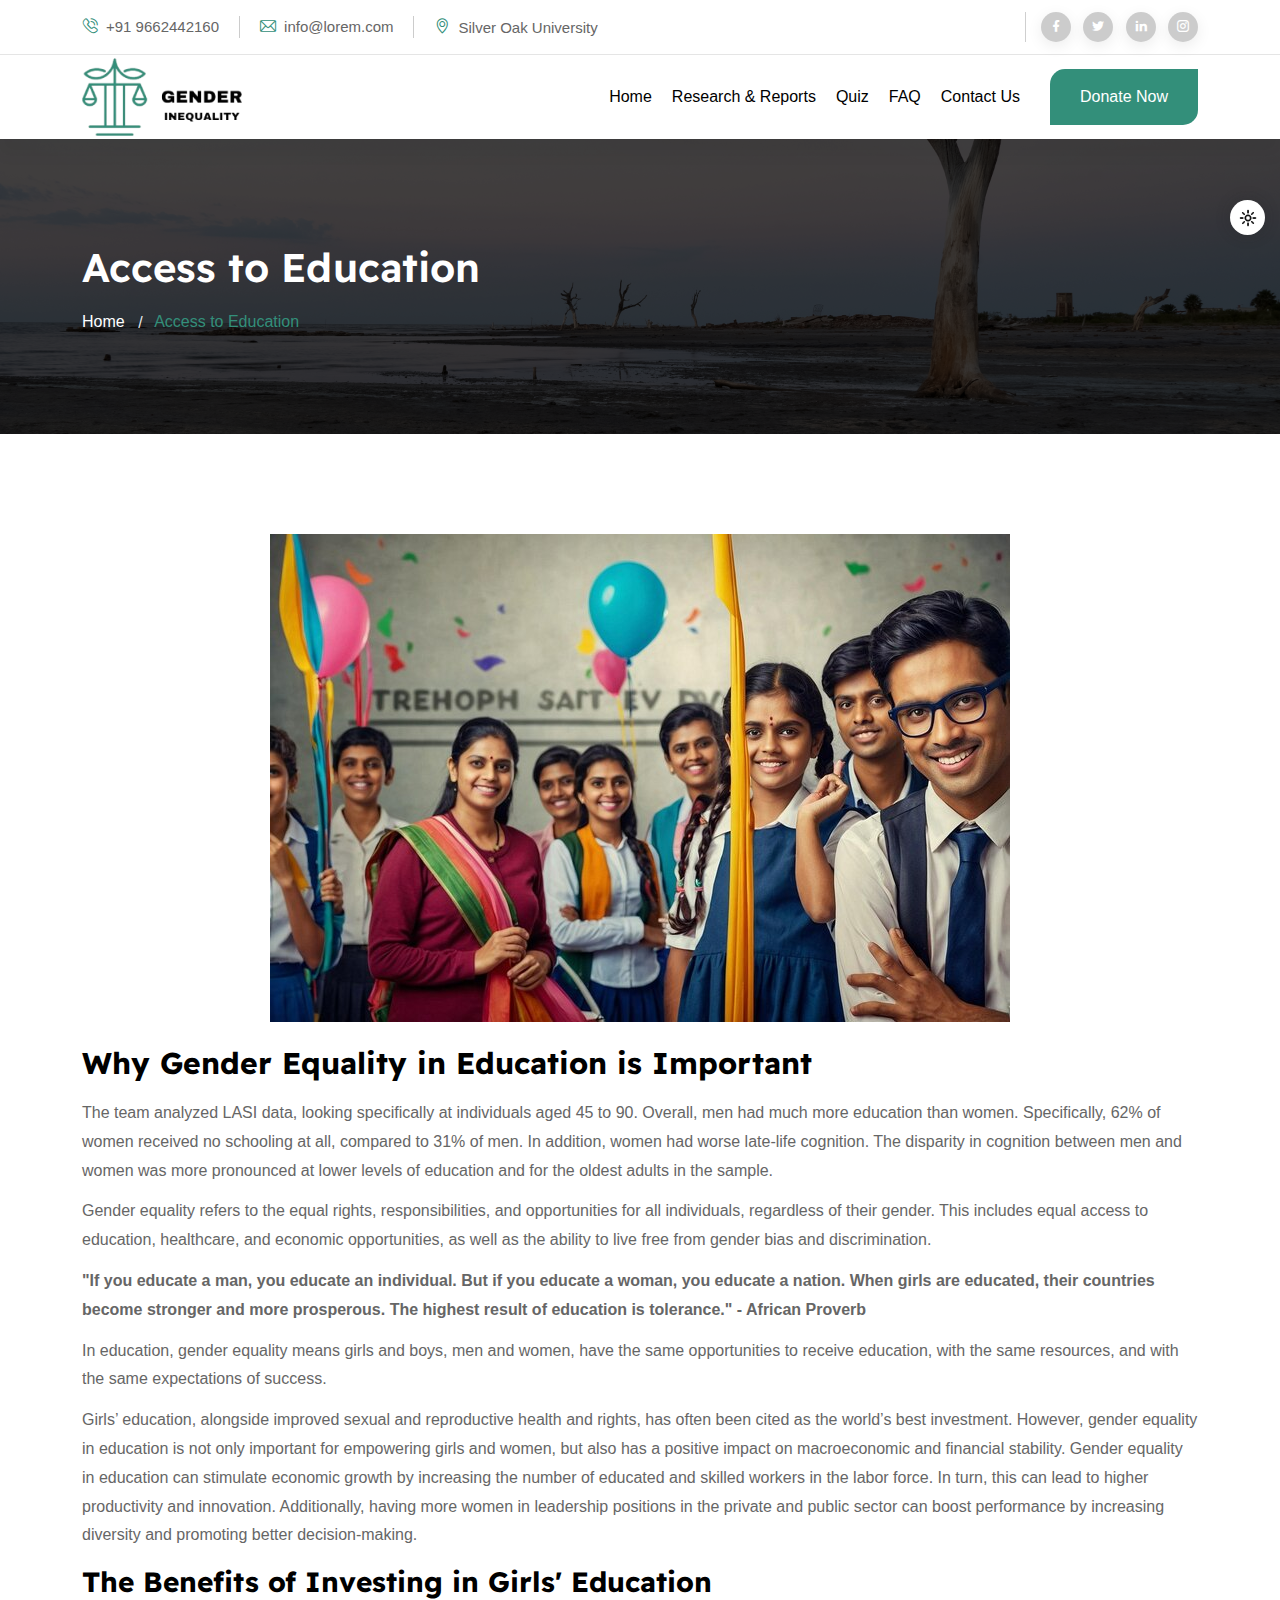
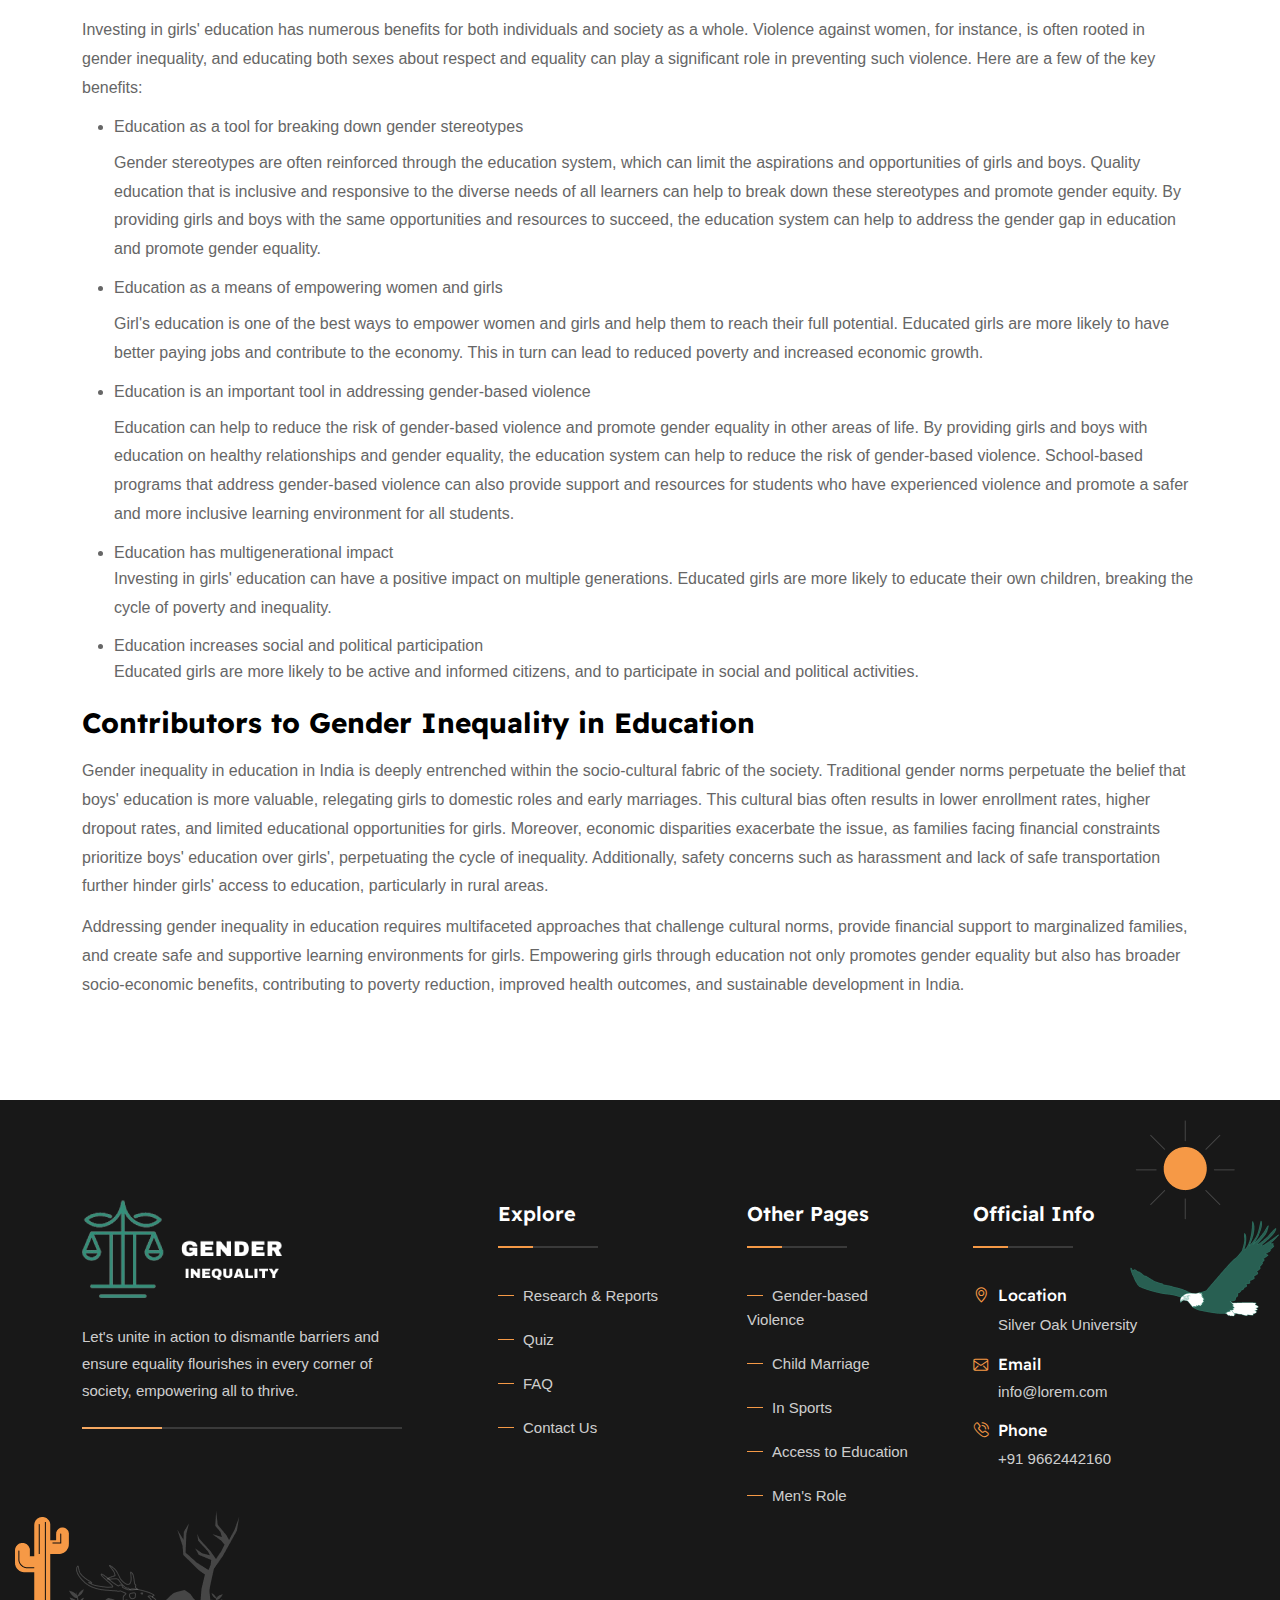
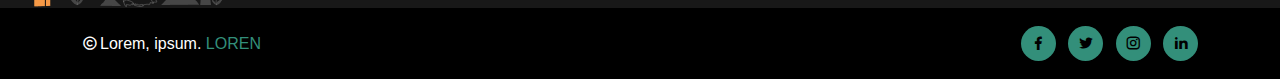
==== access-to-education.html @ 0761f19e "add file" ====
<!DOCTYPE html>
<html lang="zxx">

<head>
  <!-- Required meta tags -->
  <meta charset="utf-8" />
  <meta name="viewport" content="width=device-width, initial-scale=1" />
  <!-- Link of CSS files -->
  <link rel="stylesheet" href="assets/css/bootstrap.min.css" />
  <link rel="stylesheet" href="assets/css/flaticon.css" />
  <link rel="stylesheet" href="assets/css/remixicon.css" />
  <link rel="stylesheet" href="assets/css/owl.carousel.min.css" />
  <link rel="stylesheet" href="assets/css/owl-theme-default-min.css" />
  <link rel="stylesheet" href="assets/css/odometer.min.css" />
  <link rel="stylesheet" href="assets/css/fancybox.css" />
  <link rel="stylesheet" href="assets/css/aos.css" />
  <link rel="stylesheet" href="assets/css/style.css" />
  <link rel="stylesheet" href="assets/css/responsive.css" />
  <link rel="stylesheet" href="assets/css/dark-theme.css" />
  <title>Gender InEquality - Lets Make Equality in Reality</title>
  <link rel="icon" type="image/png" href="assets/image/favicon.png" />
</head>

<body>


  <!-- Theme Switcher Start -->
  <div class="switch-theme-mode">
    <label id="switch" class="switch">
      <input type="checkbox" onchange="toggleTheme()" id="slider" />
      <span class="slider round"></span>
    </label>
  </div>
  <!-- Theme Switcher End -->

  <!-- Page Wrapper End -->
  <div class="page-wrapper">
    <!-- Header Section Start -->
    <header class="header-wrap">
      <div class="header-top">
        <div class="container">
          <div class="row align-items-center">
            <div class="col-lg-8 col-md-8">
              <div class="header-top-left">
                <ul class="contact-info list-style">
                  <li>
                    <i class="flaticon-phone-call"></i>
                    <a href="#">+91 9662442160</a>
                  </li>
                  <li>
                    <i class="flaticon-email-2"></i>
                    <a href="#"><span class="">info@lorem.com</span></a>
                  </li>
                  <li>
                    <i class="flaticon-pin"></i>
                    <p>Silver Oak University</p>
                  </li>
                </ul>
              </div>
            </div>
            <div class="col-lg-4 col-md-4">
              <div class="header-top-right">
                <ul class="social-profile list-style style1">
                  <li>
                    <a href="#" target="_blank">
                      <i class="ri-facebook-fill"></i>
                    </a>
                  </li>
                  <li>
                    <a href="#" target="_blank">
                      <i class="ri-twitter-fill"></i>
                    </a>
                  </li>
                  <li>
                    <a href="#" target="_blank">
                      <i class="ri-linkedin-fill"></i>
                    </a>
                  </li>
                  <li>
                    <a href="#">
                      <i class="ri-instagram-line"></i>
                    </a>
                  </li>
                </ul>
              </div>
            </div>
          </div>
        </div>
      </div>
      <div class="header-bottom">
        <div class="container">
          <nav class="navbar navbar-expand-md navbar-light">
            <a class="navbar-brand" href="./">
              <img class="logo-light" src="assets/image/logo-black.svg" alt="logo" style="max-width: 160px;" />
              <img class="logo-dark" src="assets/image/logo-white.svg" alt="logo" style="max-width: 160px;" />
            </a>
            <div class="collapse navbar-collapse main-menu-wrap" id="navbarSupportedContent">
              <div class="menu-close d-lg-none">
                <a href="javascript:void(0)">
                  <i class="ri-close-line"></i></a>
              </div>
              <ul class="navbar-nav ms-auto">
                <li class="nav-item">
                  <a href="./" class="nav-link">Home </a>
                </li>
                <li class="nav-item">
                  <a href="#" class="nav-link">Research & Reports </a>
                </li>
                <li class="nav-item">
                  <a href="quiz.php" class="nav-link">Quiz</a>
                </li>
                <li class="nav-item">
                  <a href="faq.php" class="nav-link">FAQ</a>
                </li>
                <li class="nav-item">
                  <a href="contact-us.php" class="nav-link">Contact Us</a>
                </li>
                <li class="nav-item d-lg-none">
                  <a href="#" class="nav-link btn style1">Donate Now</a>
                </li>
              </ul>
              <div class="other-options md-none">
                <!-- <div class="option-item">
                                        <button class="searchbtn d-xl-none"><i class="ri-search-line"></i></button>
                                        <div class="searchbox lg-none">
                                            <input type="search" placeholder="Search...">
                                            <button><i class="flaticon-search-1"></i></button>
                                        </div>
                                    </div> -->
                <div class="option-item">
                  <a href="#" class="btn style1">Donate Now</a>
                </div>
              </div>
            </div>
          </nav>
          <div class="mobile-bar-wrap">
            <div class="mobile-menu d-lg-none">
              <a href="javascript:void(0)"><i class="ri-menu-line"></i></a>
            </div>
          </div>
        </div>
      </div>
    </header>
    <div class="content-wrapper">

      <!-- Breadcrumb Start -->
      <div class="breadcrumb-wrap bg-f br-1">
        <div class="container">
          <div class="breadcrumb-title">
            <h2>Access to Education</h2>
            <ul class="breadcrumb-menu list-style">
              <li><a href="./">Home </a></li>
              <li>Access to Education</li>
            </ul>
          </div>
        </div>
      </div>
      <section class="event-details-wrap ptb-100">
        <div class="container">
          <div class="row gx-5">
            <div class="col-xl-12">
              <div class="event-desc">
                <img src="assets/image/study-india.jpg" class="img-cntr" alt="Image">
                <h2 class="pt-20">Why Gender Equality in Education is Important</h2>
                <p>The team analyzed LASI data, looking specifically at individuals aged 45 to 90. Overall, men had much
                  more education than women. Specifically, 62% of women received no schooling at all, compared to 31% of
                  men. In addition, women had worse late-life cognition. The disparity in cognition between men and
                  women was more pronounced at lower levels of education and for the oldest adults in the sample.</p>
                <p>Gender equality refers to the equal rights, responsibilities, and opportunities for all individuals,
                  regardless of their gender. This includes equal access to education, healthcare, and economic
                  opportunities, as well as the ability to live free from gender bias and discrimination.</p>
                <p><b>"If you educate a man, you educate an individual. But if you educate a woman, you educate a
                    nation. When girls are educated, their countries become stronger and more prosperous. The highest
                    result of education is tolerance." - African Proverb</b></p>
                <p>In education, gender equality means girls and boys, men and women, have the same opportunities to
                  receive education, with the same resources, and with the same expectations of success.</p>
                <p>Girls’ education, alongside improved sexual and reproductive health and rights, has often been cited
                  as the world’s best investment. However, gender equality in education is not only important for
                  empowering girls and women, but also has a positive impact on macroeconomic and financial stability.
                  Gender equality in education can stimulate economic growth by increasing the number of educated and
                  skilled workers in the labor force. In turn, this can lead to higher productivity and innovation.
                  Additionally, having more women in leadership positions in the private and public sector can boost
                  performance by increasing diversity and promoting better decision-making.</p>

                <h3>The Benefits of Investing in Girls' Education</h3>
                <p>Investing in girls' education has numerous benefits for both individuals and society as a whole.
                  Violence against women, for instance, is often rooted in gender inequality, and educating both sexes
                  about respect and equality can play a significant role in preventing such violence. Here are a few of
                  the key benefits:</p>

                <ul>
                  <li>Education as a tool for breaking down gender stereotypes</li>
                  <p class="pt-10"> Gender stereotypes are often reinforced through the education system, which can
                    limit the aspirations and opportunities of girls and boys. Quality education that is inclusive and
                    responsive to the diverse needs of all learners can help to break down these stereotypes and promote
                    gender equity. By providing girls and boys with the same opportunities and resources to succeed, the
                    education system can help to address the gender gap in education and promote gender equality.</p>

                  <li>Education as a means of empowering women and girls</li>
                  <p class="pt-10">Girl's education is one of the best ways to empower women and girls and help them to
                    reach their full potential. Educated girls are more likely to have better paying jobs and contribute
                    to the economy. This in turn can lead to reduced poverty and increased economic growth.</p>

                  <li>Education is an important tool in addressing gender-based violence</li>
                  <p class="pt-10">Education can help to reduce the risk of gender-based violence and promote gender
                    equality in other areas of life. By providing girls and boys with education on healthy relationships
                    and gender equality, the education system can help to reduce the risk of gender-based violence.
                    School-based programs that address gender-based violence can also provide support and resources for
                    students who have experienced violence and promote a safer and more inclusive learning environment
                    for all students.</p>

                  <li>Education has multigenerational impact</li>
                  <p>Investing in girls' education can have a positive impact on multiple generations. Educated girls
                    are more likely to educate their own children, breaking the cycle of poverty and inequality.</p>

                  <li>Education increases social and political participation</li>
                  <p>Educated girls are more likely to be active and informed citizens, and to participate in social and
                    political activities.</p>
                </ul>

                <h3>Contributors to Gender Inequality in Education</h3>
                <p>Gender inequality in education in India is deeply entrenched within the socio-cultural fabric of the
                  society. Traditional gender norms perpetuate the belief that boys' education is more valuable,
                  relegating girls to domestic roles and early marriages. This cultural bias often results in lower
                  enrollment rates, higher dropout rates, and limited educational opportunities for girls. Moreover,
                  economic disparities exacerbate the issue, as families facing financial constraints prioritize boys'
                  education over girls', perpetuating the cycle of inequality. Additionally, safety concerns such as
                  harassment and lack of safe transportation further hinder girls' access to education, particularly in
                  rural areas.</p>
                <p>Addressing gender inequality in education requires multifaceted approaches that challenge cultural
                  norms, provide financial support to marginalized families, and create safe and supportive learning
                  environments for girls. Empowering girls through education not only promotes gender equality but also
                  has broader socio-economic benefits, contributing to poverty reduction, improved health outcomes, and
                  sustainable development in India.</p>
              </div>
            </div>
          </div>
        </div>
      </section>
    </div>
     <!-- Footer Section Start -->
 <footer class="footer-wrap">
   <div class="footer-top">
     <img src="assets/img/footer-shape-1.png" alt="Image" class="footer-shape-one moveHorizontal" />
     <img src="assets/img/sun-2.png" alt="Image" class="footer-shape-two rotate" />
     <img src="assets/image/bird-1.png" alt="Image" class="footer-shape-three flyLeft" />
     <div class="container">
       <div class="row pt-100 pb-75">
         <div class="col-xl-4 col-lg-4 col-md-6 col-sm-6 pe-xl-5">
           <div class="footer-widget">
             <a href="#" class="footer-logo">
               <img src="assets/image/logo-white.svg" alt="Image" />
             </a>
             <p class="comp-desc">
               Let's unite in action to dismantle barriers and ensure equality flourishes in every corner of society, empowering all to thrive.
             </p>
           </div>
         </div>
         <div class="col-xl-3 col-lg-3 col-md-6 col-sm-6 ps-xl-5 ps-lg-4 ps-md-5">
           <div class="footer-widget">
             <h3 class="footer-widget-title">Explore</h3>
             <ul class="footer-menu list-style">
               <li>
                 <a href="#"> Research & Reports </a>
               </li>
               <li>
                 <a href="quiz.php"> Quiz </a>
               </li>
               <li>
                 <a href="faq.php"> FAQ </a>
               </li>
               <li>
                 <a href="contact-us.php"> Contact Us </a>
               </li>
             </ul>
           </div>
         </div>
         <div class="col-xl-2 col-lg-2 col-md-6 col-sm-6">
           <div class="footer-widget">
             <h3 class="footer-widget-title">Other Pages</h3>
             <ul class="footer-menu list-style">
               <li>
                 <a href="violence.php">Gender-based Violence</a>
               </li>
               <li>
                 <a href="child-marriage.php">Child Marriage </a>
               </li>
               <li>
                 <a href="equality-sports.php"> In Sports</a>
               </li>
               <li>
                 <a href="access-to-education.php">Access to Education</a>
               </li>
               <li>
                 <a href="mens-role.php">Men's Role </a>
               </li>
             </ul>
           </div>
         </div>
         <div class="col-xl-3 col-lg-3 col-md-6 col-sm-6 ps-md-5">
           <div class="footer-widget">
             <h3 class="footer-widget-title">Official Info</h3>
             <ul class="contact-info list-style">
               <li>
                 <i class="flaticon-pin"></i>
                 <h6>Location</h6>
                 <p>Silver Oak University</p>
               </li>
               <li>
                 <i class="flaticon-mail"></i>
                 <h6>Email</h6>
                 <a href="#"><span class="">info@lorem.com</span></a>
               </li>
               <li>
                 <i class="flaticon-phone-call"></i>
                 <h6>Phone</h6>
                 <a href="#">+91 9662442160</a>
               </li>
             </ul>
           </div>
         </div>
       </div>
     </div>
   </div>
   <div class="footer-bottom">
     <div class="container">
       <div class="row align-items-center">
         <div class="col-lg-8 col-md-6 col-sm-7">
           <p class="copyright-text">
             <i class="ri-copyright-line"></i>Lorem, ipsum.
             <a href="https://hibotheme.com/">LOREN</a>
           </p>
         </div>
         <div class="col-lg-4 col-md-6 col-sm-5">
           <ul class="social-profile style1 list-style">
             <li>
               <a href="https://facebook.com/">
                 <i class="ri-facebook-fill"></i>
               </a>
             </li>
             <li>
               <a href="https://twitter.com/">
                 <i class="ri-twitter-fill"></i>
               </a>
             </li>
             <li>
               <a href="https://instagram.com/">
                 <i class="ri-instagram-line"></i>
               </a>
             </li>
             <li>
               <a href="https://linkedin.com/">
                 <i class="ri-linkedin-fill"></i>
               </a>
             </li>
           </ul>
         </div>
       </div>
     </div>
   </div>
 </footer>
 <!-- Footer Section End -->
 </div>
 <!-- Page Wrapper End -->

 <!-- Back-to-top button Start -->
 <a href="javascript:void(0)" class="back-to-top bounce"><i class="ri-arrow-up-s-line"></i></a>
 <!-- Back-to-top button End -->


 <!-- quiz -->

 <script>
   const quizData = [{
       question: 'What is the name of the campaign launched by the Government of India in 2015 to promote the welfare of girls and women?',
       a: 'Beti Bachao, Beti Padhao',
       b: 'Save Our Sisters',
       c: 'Women Empowerment Drive',
       d: 'Girls Rising Initiative',
       correct: 'a'
     },
     {
       question: 'What does CSS stand for?',
       a: 'Central Style Sheets',
       b: 'Cascading Style Sheets',
       c: 'Cascading Simple Sheets',
       d: 'Cars SUVs Sailboats',
       correct: 'b'
     },
     {
       question: 'What does HTML stand for?',
       a: 'Hypertext Markup Language',
       b: 'Hypertext Markdown Language',
       c: 'Hyperloop Machine Language',
       d: 'Helicopters Terminals Motorboats Lamborginis',
       correct: 'a'
     },
     {
       question: 'What year was JavaScript launched?',
       a: '1996',
       b: '1995',
       c: '1994',
       d: 'none of the above',
       correct: 'b'
     }
   ]
   const quiz = document.querySelector('#quiz')
   const answerEls = document.querySelectorAll('.answer')
   const questionEl = document.querySelector('#question')
   const submitBtn = document.querySelector('#submit')

   const a_text = document.getElementById('a_text')
   const b_text = document.getElementById('b_text')
   const c_text = document.getElementById('c_text')
   const d_text = document.getElementById('d_text')

   let currentQuiz = 0
   let score = 0

   loadQuiz()

   function loadQuiz() {
     deselectAnswers()
     const currentQuizData = quizData[currentQuiz]

     questionEl.innerText = currentQuizData.question
     a_text.innerText = currentQuizData.a
     b_text.innerText = currentQuizData.b
     c_text.innerText = currentQuizData.c
     d_text.innerText = currentQuizData.d
   }

   function deselectAnswers() {
     answerEls.forEach(answer => (answer.checked = false))
   }

   function getSelected() {
     let answer

     answerEls.forEach(answerEl => {
       if (answerEl.checked) {
         answer = answerEl.id
       }
     })

     return answer
   }

   function showResults() {
     quiz.innerHTML = `
    <h2>You answered correctly at ${score}/${quizData.length} questions</h2>

    <button class="btn style1 w-100 d-block" onclick="location.reload()">Reload</button>
  `;
   }


   submitBtn.addEventListener('click', () => {
     const answer = getSelected()
     if (answer) {
       if (answer === quizData[currentQuiz].correct) score++
     }

     currentQuiz++
     if (currentQuiz < quizData.length) {
       loadQuiz()
     } else {
       showResults()
     }
   })
 </script>

 <!-- quiz -->


 <!-- Link of JS files -->
 <script data-cfasync="false" src="../../cdn-cgi/scripts/5c5dd728/cloudflare-static/email-decode.min.js"></script>
 <script src="assets/js/jquery.min.js"></script>
 <script src="assets/js/bootstrap.bundle.min.js"></script>
 <script src="assets/js/form-validator.min.js"></script>
 <script src="assets/js/contact-form-script.js"></script>
 <script src="assets/js/aos.js"></script>
 <script src="assets/js/owl.carousel.min.js"></script>
 <script src="assets/js/owl-thumb.min.js"></script>
 <script src="assets/js/odometer.js"></script>
 <script src="assets/js/circle-progressbar.min.js"></script>
 <script src="assets/js/fancybox.js"></script>
 <script src="assets/js/jquery.appear.js"></script>
 <script src="assets/js/tweenmax.min.js"></script>
 <script src="assets/js/main.js"></script>
 </body>

 </html>
---- assets/css/flaticon.css ----
@font-face {
    font-family: "flaticon";
    src: url("../fonts/flaticon3abe.ttf?5d992f68bec61312942b95a3ad5f3d99") format("truetype"),
url("../fonts/flaticon3abe.woff?5d992f68bec61312942b95a3ad5f3d99") format("woff"),
url("../fonts/flaticon3abe.woff2?5d992f68bec61312942b95a3ad5f3d99") format("woff2"),
url("../fonts/flaticon3abe.eot?5d992f68bec61312942b95a3ad5f3d99#iefix") format("embedded-opentype"),
url("../fonts/flaticon3abe.svg?5d992f68bec61312942b95a3ad5f3d99#flaticon") format("svg");
}

i[class^="flaticon-"]:before, i[class*=" flaticon-"]:before {
    font-family: flaticon !important;
    font-style: normal;
    font-weight: normal !important;
    font-variant: normal;
    text-transform: none;
    line-height: 1;
    -webkit-font-smoothing: antialiased;
    -moz-osx-font-smoothing: grayscale;
}

.flaticon-file:before {
    content: "\f101";
}
.flaticon-sign-out:before {
    content: "\f102";
}
.flaticon-send:before {
    content: "\f103";
}
.flaticon-love:before {
    content: "\f104";
}
.flaticon-location:before {
    content: "\f105";
}
.flaticon-quote:before {
    content: "\f106";
}
.flaticon-search:before {
    content: "\f107";
}
.flaticon-volunteer:before {
    content: "\f108";
}
.flaticon-bag:before {
    content: "\f109";
}
.flaticon-notification:before {
    content: "\f10a";
}
.flaticon-bell:before {
    content: "\f10b";
}
.flaticon-search-1:before {
    content: "\f10c";
}
.flaticon-speech-bubble:before {
    content: "\f10d";
}
.flaticon-verified:before {
    content: "\f10e";
}
.flaticon-money-box:before {
    content: "\f10f";
}
.flaticon-email:before {
    content: "\f110";
}
.flaticon-facebook:before {
    content: "\f111";
}
.flaticon-home:before {
    content: "\f112";
}
.flaticon-check:before {
    content: "\f113";
}
.flaticon-edit:before {
    content: "\f114";
}
.flaticon-quote-1:before {
    content: "\f115";
}
.flaticon-email-1:before {
    content: "\f116";
}
.flaticon-application:before {
    content: "\f117";
}
.flaticon-up-arrow:before {
    content: "\f118";
}
.flaticon-pin:before {
    content: "\f119";
}
.flaticon-phone-call:before {
    content: "\f11a";
}
.flaticon-mail:before {
    content: "\f11b";
}
.flaticon-linkedin:before {
    content: "\f11c";
}
.flaticon-instagram:before {
    content: "\f11d";
}
.flaticon-twitter:before {
    content: "\f11e";
}
.flaticon-facebook-1:before {
    content: "\f11f";
}
.flaticon-check-mark:before {
    content: "\f120";
}
.flaticon-heart:before {
    content: "\f121";
}
.flaticon-campaign:before {
    content: "\f122";
}
.flaticon-quotes:before {
    content: "\f123";
}
.flaticon-calendar:before {
    content: "\f124";
}
.flaticon-coin:before {
    content: "\f125";
}
.flaticon-user:before {
    content: "\f126";
}
.flaticon-next:before {
    content: "\f127";
}
.flaticon-back:before {
    content: "\f128";
}
.flaticon-plus:before {
    content: "\f129";
}
.flaticon-phone-call-1:before {
    content: "\f12a";
}
.flaticon-email-2:before {
    content: "\f12b";
}
.flaticon-pin-1:before {
    content: "\f12c";
}
.flaticon-call:before {
    content: "\f12d";
}
.flaticon-tick:before {
    content: "\f12e";
}
.flaticon-secure-shield:before {
    content: "\f12f";
}
.flaticon-telephone:before {
    content: "\f130";
}
.flaticon-right-quote:before {
    content: "\f131";
}
.flaticon-search-2:before {
    content: "\f132";
}
.flaticon-right-arrow:before {
    content: "\f133";
}
.flaticon-left-arrow:before {
    content: "\f134";
}
.flaticon-email-3:before {
    content: "\f135";
}
.flaticon-right-arrow-1:before {
    content: "\f136";
}
.flaticon-share:before {
    content: "\f137";
}
.flaticon-insurance:before {
    content: "\f138";
}
.flaticon-health-care:before {
    content: "\f139";
}
.flaticon-right-quote-sign:before {
    content: "\f13a";
}
.flaticon-minus-sign:before {
    content: "\f13b";
}
.flaticon-quotation-mark:before {
    content: "\f13c";
}
.flaticon-play-button-arrowhead:before {
    content: "\f13d";
}
.flaticon-play-button:before {
    content: "\f13e";
}
.flaticon-badge:before {
    content: "\f13f";
}
.flaticon-exit:before {
    content: "\f140";
}
.flaticon-shopping-cart:before {
    content: "\f141";
}
.flaticon-quote-2:before {
    content: "\f142";
}
.flaticon-quote-3:before {
    content: "\f143";
}
.flaticon-user-1:before {
    content: "\f144";
}
.flaticon-heart-1:before {
    content: "\f145";
}
.flaticon-user-2:before {
    content: "\f146";
}
.flaticon-check-1:before {
    content: "\f147";
}
.flaticon-clock:before {
    content: "\f148";
}
.flaticon-straight-quotes:before {
    content: "\f149";
}
.flaticon-time:before {
    content: "\f14a";
}
.flaticon-support:before {
    content: "\f14b";
}
.flaticon-send-1:before {
    content: "\f14c";
}
.flaticon-play:before {
    content: "\f14d";
}
.flaticon-loupe:before {
    content: "\f14e";
}
.flaticon-checked:before {
    content: "\f14f";
}
.flaticon-invisible:before {
    content: "\f150";
}
.flaticon-done:before {
    content: "\f151";
}
.flaticon-down-arrow:before {
    content: "\f152";
}
---- assets/css/owl-theme-default-min.css ----
/**
 * Owl Carousel v2.3.4
 * Copyright 2013-2018 David Deutsch
 * Licensed under: SEE LICENSE IN https://github.com/OwlCarousel2/OwlCarousel2/blob/master/LICENSE
 */
 .owl-theme .owl-dots,.owl-theme .owl-nav{text-align:center;-webkit-tap-highlight-color:transparent}.owl-theme .owl-nav{margin-top:10px}.owl-theme .owl-nav [class*=owl-]{color:#FFF;font-size:14px;margin:5px;padding:4px 7px;background:#D6D6D6;display:inline-block;cursor:pointer;border-radius:3px}.owl-theme .owl-nav [class*=owl-]:hover{background:#869791;color:#FFF;text-decoration:none}.owl-theme .owl-nav .disabled{opacity:.5;cursor:default}.owl-theme .owl-nav.disabled+.owl-dots{margin-top:10px}.owl-theme .owl-dots .owl-dot{display:inline-block;zoom:1}.owl-theme .owl-dots .owl-dot span{width:10px;height:10px;margin:5px 7px;background:#D6D6D6;display:block;-webkit-backface-visibility:visible;transition:opacity .2s ease;border-radius:30px}.owl-theme .owl-dots .owl-dot.active span,.owl-theme .owl-dots .owl-dot:hover span{background:#869791}
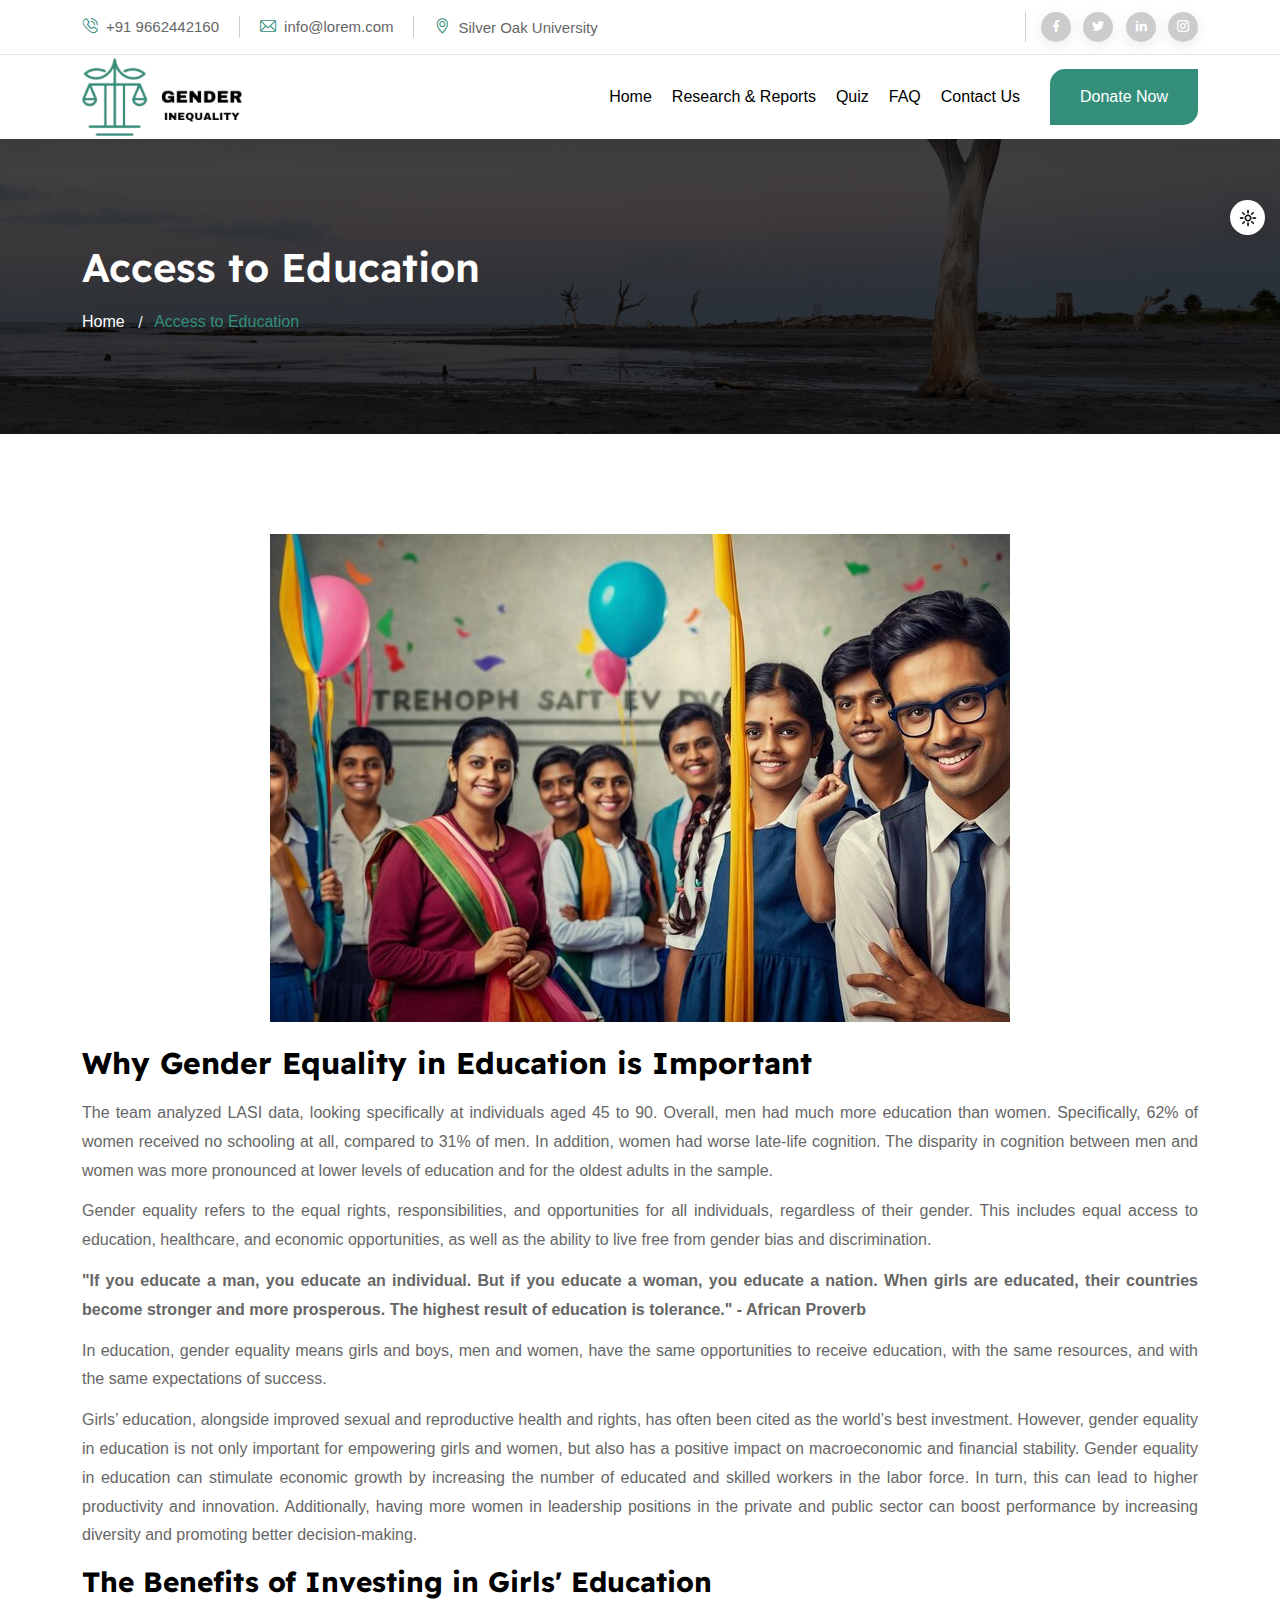
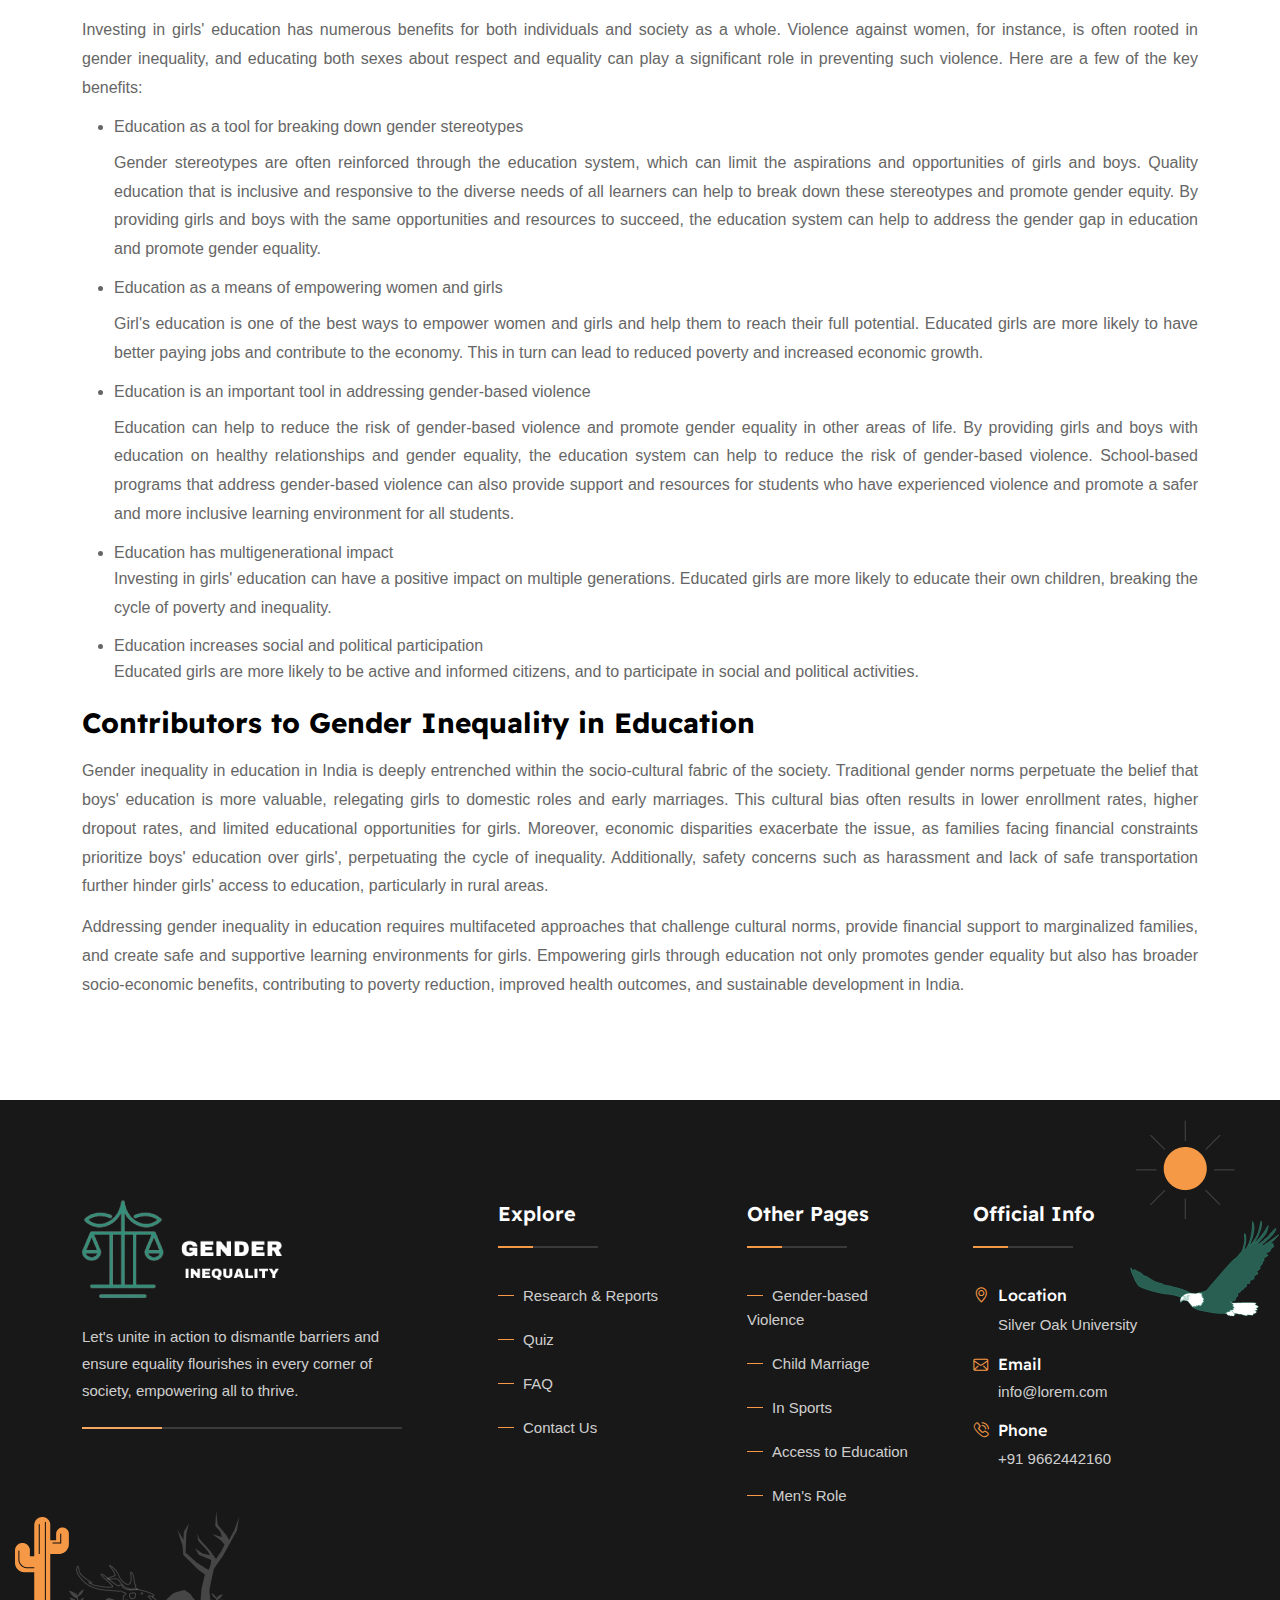
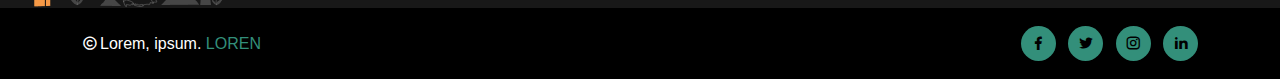
==== commit 62d4dd0a: "all changes" ====
--- a/access-to-education.html
+++ b/access-to-education.html
@@ -104,19 +104,19 @@
                   <a href="./" class="nav-link">Home </a>
                 </li>
                 <li class="nav-item">
-                  <a href="#" class="nav-link">Research & Reports </a>
+                  <a href="research-report.html" class="nav-link">Research & Reports </a>
                 </li>
                 <li class="nav-item">
-                  <a href="quiz.php" class="nav-link">Quiz</a>
+                  <a href="quiz.html" class="nav-link">Quiz</a>
                 </li>
                 <li class="nav-item">
-                  <a href="faq.php" class="nav-link">FAQ</a>
+                  <a href="faq.html" class="nav-link">FAQ</a>
                 </li>
                 <li class="nav-item">
-                  <a href="contact-us.php" class="nav-link">Contact Us</a>
+                  <a href="contact-us.html" class="nav-link">Contact Us</a>
                 </li>
                 <li class="nav-item d-lg-none">
-                  <a href="#" class="nav-link btn style1">Donate Now</a>
+                  <a href="https://www.cry.org/donate-to-educate-girls/?utm_source=google&utm_medium=cpc&utm_campaign=61420&utm_term=donate%20for%20girls&utm_content=search+text+ads+girl+child+broad+gen+t1&campaign_Name=GirlChild&gad_source=1" target="_blank" class="nav-link btn style1">Donate Now</a>
                 </li>
               </ul>
               <div class="other-options md-none">
@@ -128,7 +128,7 @@
                                         </div>
                                     </div> -->
                 <div class="option-item">
-                  <a href="#" class="btn style1">Donate Now</a>
+                  <a href="https://www.cry.org/donate-to-educate-girls/?utm_source=google&utm_medium=cpc&utm_campaign=61420&utm_term=donate%20for%20girls&utm_content=search+text+ads+girl+child+broad+gen+t1&campaign_Name=GirlChild&gad_source=1" target="_blank" class="btn style1">Donate Now</a>
                 </div>
               </div>
             </div>
@@ -261,16 +261,16 @@
              <h3 class="footer-widget-title">Explore</h3>
              <ul class="footer-menu list-style">
                <li>
-                 <a href="#"> Research & Reports </a>
-               </li>
-               <li>
-                 <a href="quiz.php"> Quiz </a>
-               </li>
-               <li>
-                 <a href="faq.php"> FAQ </a>
-               </li>
-               <li>
-                 <a href="contact-us.php"> Contact Us </a>
+                 <a href="research-report.html"> Research & Reports </a>
+               </li>
+               <li>
+                 <a href="quiz.html"> Quiz </a>
+               </li>
+               <li>
+                 <a href="faq.html"> FAQ </a>
+               </li>
+               <li>
+                 <a href="contact-us.html"> Contact Us </a>
                </li>
              </ul>
            </div>
@@ -280,19 +280,19 @@
              <h3 class="footer-widget-title">Other Pages</h3>
              <ul class="footer-menu list-style">
                <li>
-                 <a href="violence.php">Gender-based Violence</a>
-               </li>
-               <li>
-                 <a href="child-marriage.php">Child Marriage </a>
-               </li>
-               <li>
-                 <a href="equality-sports.php"> In Sports</a>
-               </li>
-               <li>
-                 <a href="access-to-education.php">Access to Education</a>
-               </li>
-               <li>
-                 <a href="mens-role.php">Men's Role </a>
+                 <a href="violence.html">Gender-based Violence</a>
+               </li>
+               <li>
+                 <a href="child-marriage.html">Child Marriage </a>
+               </li>
+               <li>
+                 <a href="equality-sports.html"> In Sports</a>
+               </li>
+               <li>
+                 <a href="access-to-education.html">Access to Education</a>
+               </li>
+               <li>
+                 <a href="mens-role.html">Men's Role </a>
                </li>
              </ul>
            </div>
--- a/assets/css/style.css
+++ b/assets/css/style.css
@@ -5972,4 +5972,14 @@
 }
 .clrblue{
   color: #007bff !important;
+}
+.quiz-read{
+  display: flex;
+  justify-content: center;
+}
+.quiz-read a{
+  margin-bottom: 30px;
+}
+.event-desc p{
+  text-align: justify;
 }--- a/assets/css/responsive.css
+++ b/assets/css/responsive.css
@@ -1677,4 +1677,10 @@
   .quiz-container {
     width: 100%;
   }
+  .header-wrap .header-top{
+    display: none;
+  }
+  .hero-wrap {
+    margin-top: 70px;
+}
 }